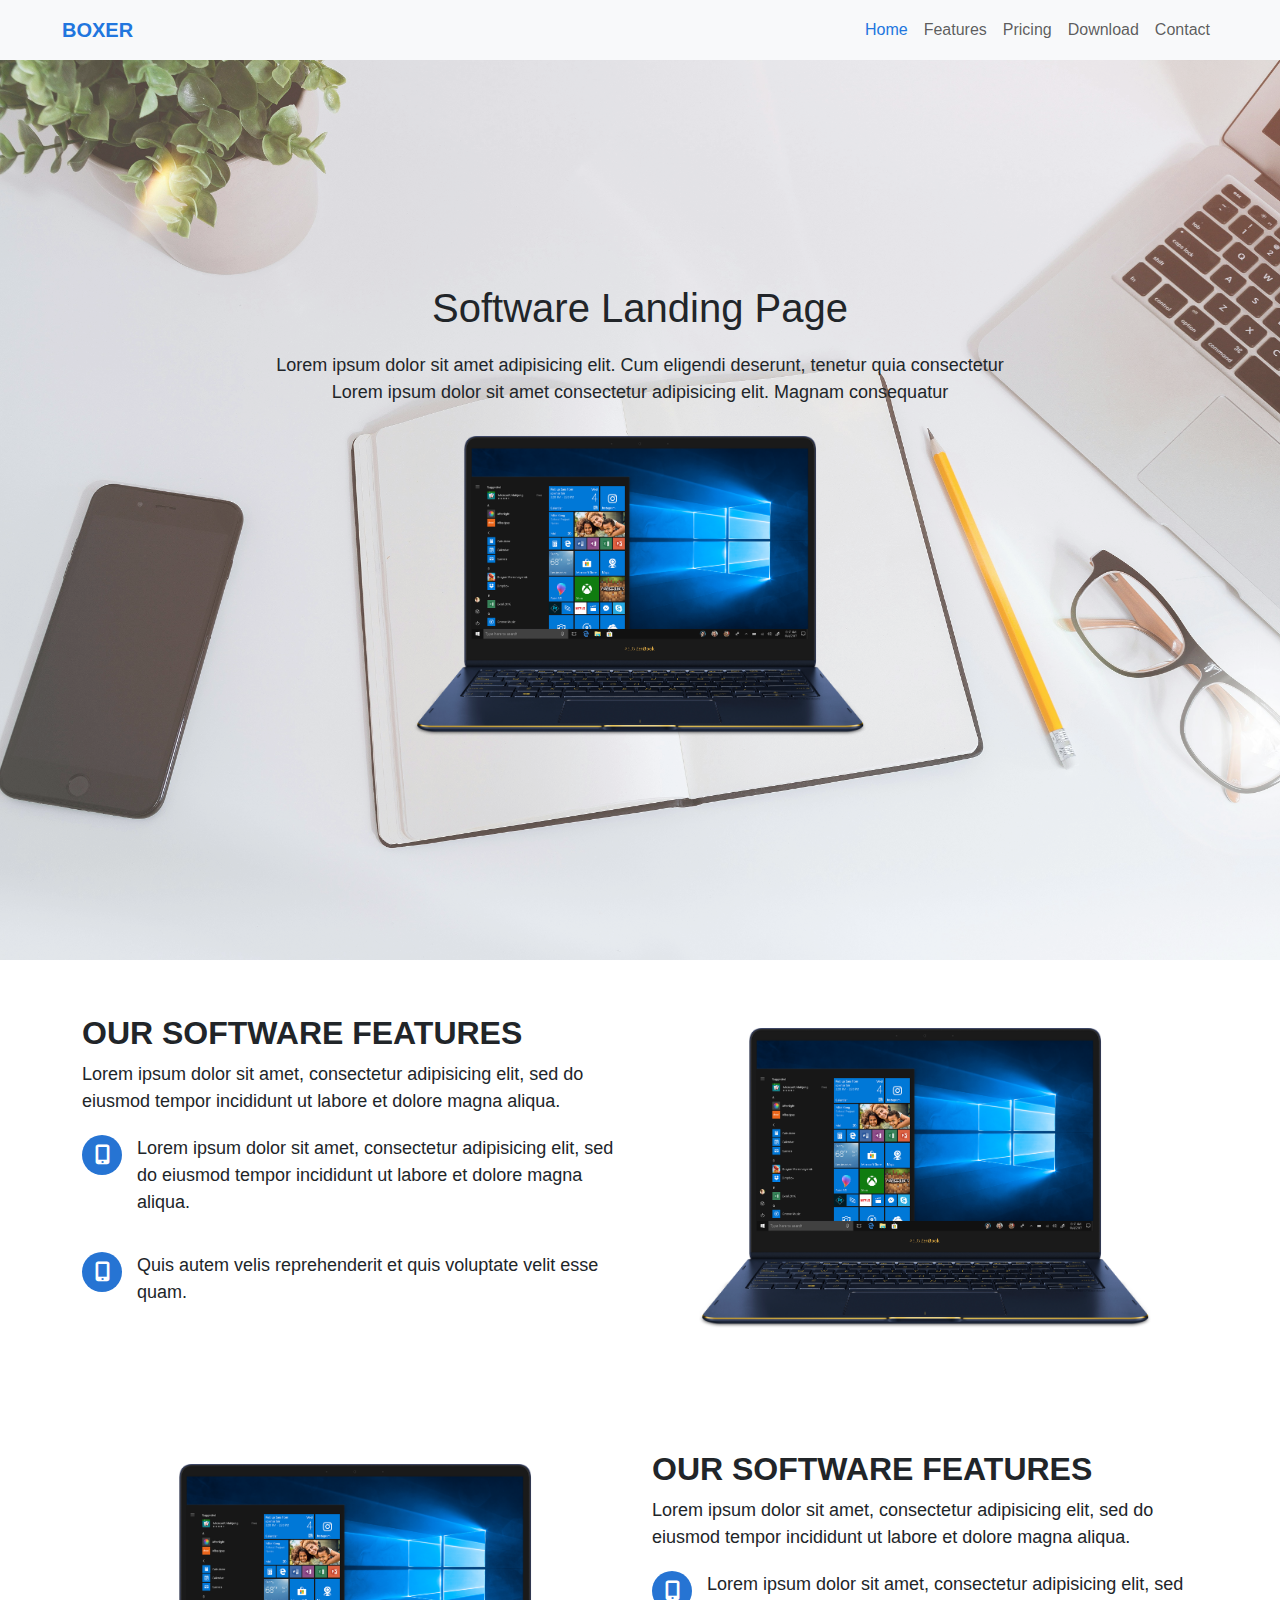
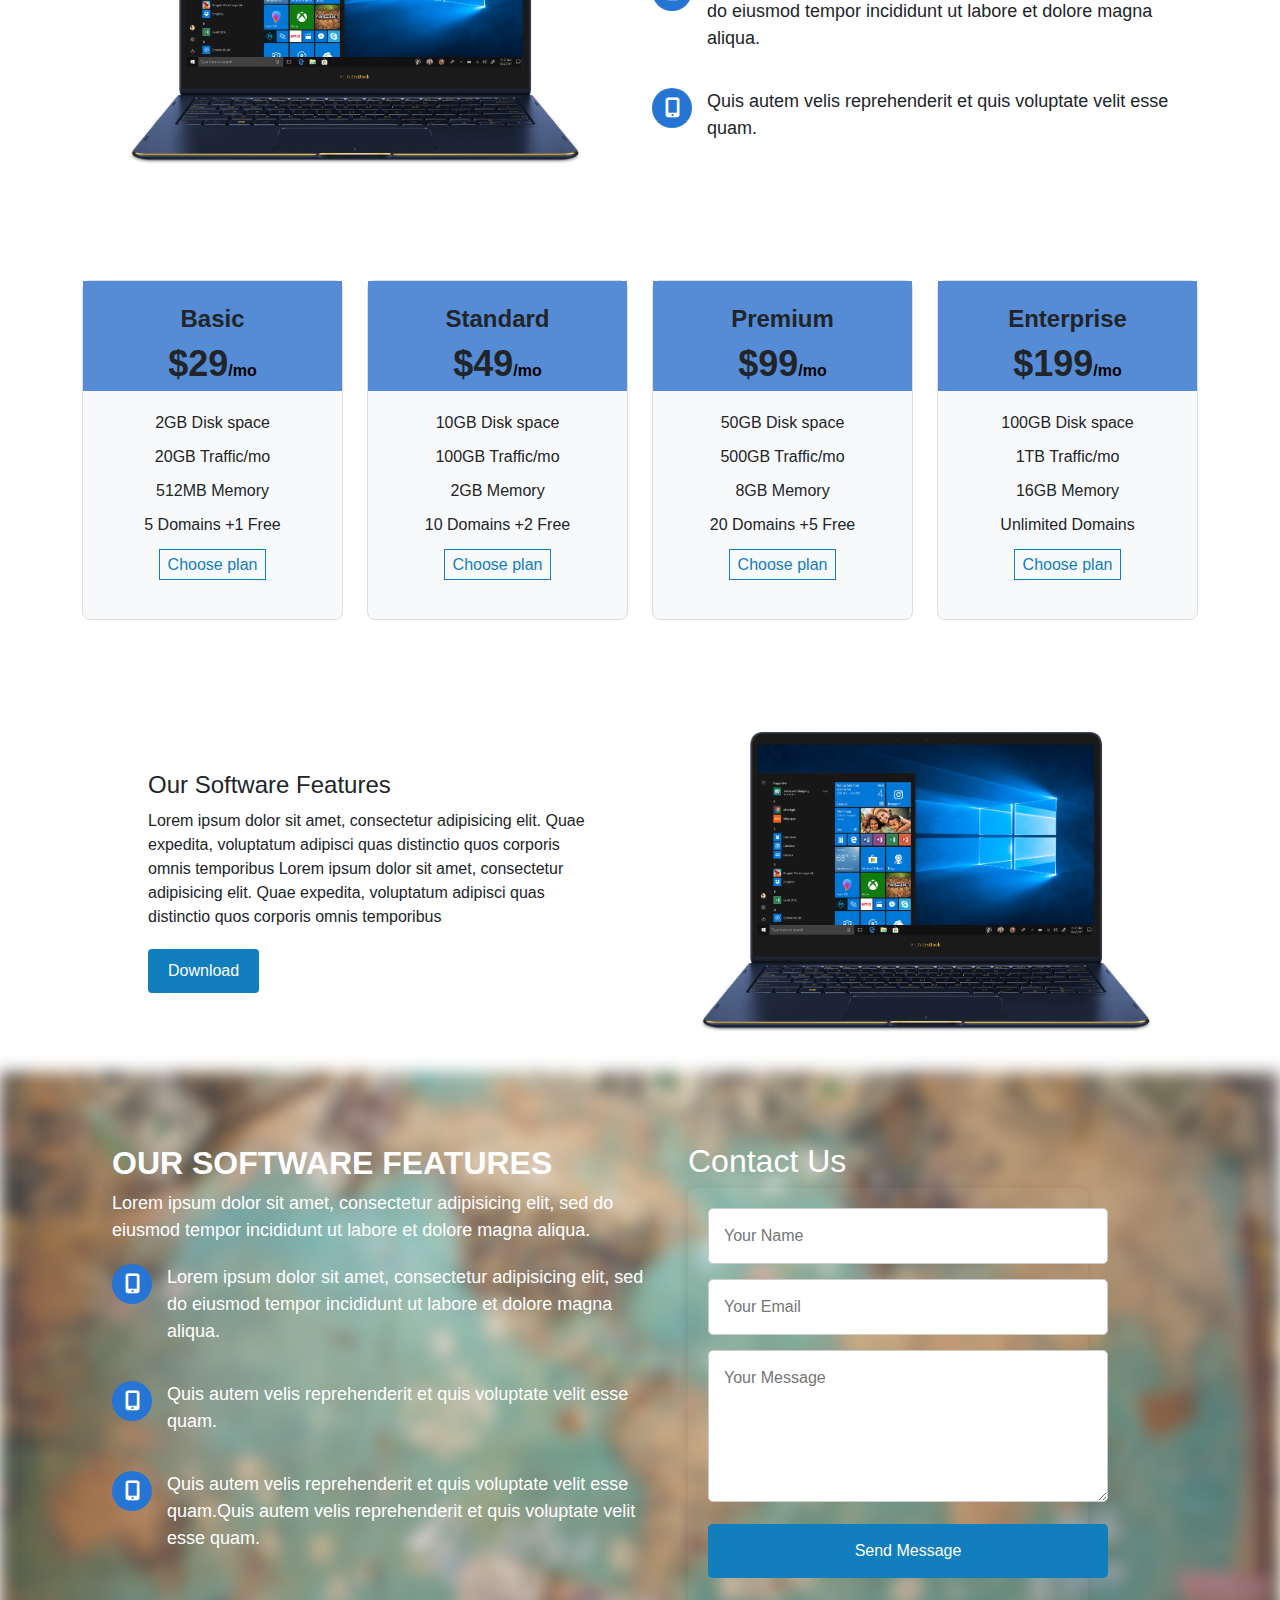
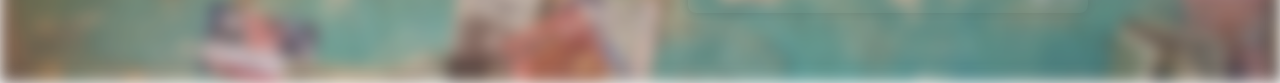
==== Project1/index.html @ 9dc05941 "Organized files into project folders" ====
<!DOCTYPE html>
<html lang="en">

<head>
    <meta charset="UTF-8">
    <meta name="viewport" content="width=device-width, initial-scale=1.0">
    <link href="https://cdn.jsdelivr.net/npm/bootstrap@5.3.3/dist/css/bootstrap.min.css" rel="stylesheet"
        integrity="sha384-QWTKZyjpPEjISv5WaRU9OFeRpok6YctnYmDr5pNlyT2bRjXh0JMhjY6hW+ALEwIH" crossorigin="anonymous">
    <link rel="stylesheet" href="style.css">
    <link rel="stylesheet" href="https://cdnjs.cloudflare.com/ajax/libs/font-awesome/6.0.0-beta3/css/all.min.css">
    <title>Document</title>
    <style>
        .main-container {
            margin: 0 auto;
            padding: 20px 80px;
        }

        .row {
            display: flex;
            flex-wrap: wrap;
            align-items: center;
        }

        /* Column 1: Content */
        .col-content {
            flex: 1;
            padding: 20px;
        }

        .content-container {
            background-color: #fff;
            padding: 20px;
            border-radius: 8px;
            margin-left: 40px;
        }

        .content-container h2 {
            font-size: 24px;
            margin-bottom: 10px;
        }

        .content-container p , ccc {
            font-size: 16px;
            color: #555;
        }

        /* Column 2: Image */
        .col-image {
            flex: 1;
            padding: 20px;
            text-align: center;
        }

        .col-image img {
            max-width: 100%;
            height: 300px;
            border-radius: 8px;
        }

        /* Responsive Styles */
        @media (max-width: 768px) {
            .main-container{
                padding: 20px;
            }
            .row {
                flex-direction: column;
            }

            .col-content, .col-image {
                flex: 100%;
                padding: 10px;
            }

            .content-container h2 {
                font-size: 20px;
            }

            .content-container p {
                font-size: 14px;
            }
        }

        @media (max-width: 480px) {
            .content-container {
                padding: 15px;
            }

            .content-container h2 {
                font-size: 18px;
            }

            .content-container p {
                font-size: 13px;
            }

        }
        @media (max-width: 510px) {
    .col-image img {
        height: 200px;
        width: auto; /* Ensures the aspect ratio is maintained */
    }
    .content-container {
        padding-left: 0px;
    }
}
    </style>
</head>

<body>
    <header >
        <nav style="padding: 10px 50px;" class="navbar navbar-expand-lg bg-body-tertiary nbox">
            <div class="container-fluid">
                <a class="navbar-brand" href="#" style="color: rgb(33, 118, 222);"><b> BOXER</b></a>
                <button class="navbar-toggler" type="button" data-bs-toggle="collapse"
                    data-bs-target="#navbarNavAltMarkup" aria-controls="navbarNavAltMarkup" aria-expanded="false"
                    aria-label="Toggle navigation">
                    <span class="navbar-toggler-icon"></span>
                </button>
                <div class="collapse navbar-collapse" id="navbarNavAltMarkup">
                    <div class="navbar-nav ms-auto">
                        <a class="nav-link active" aria-current="page" href="#"
                            style="color: rgb(33, 118, 222);">Home</a>
                        <a class="nav-link" href="#">Features</a>
                        <a class="nav-link" href="#">Pricing</a>
                        <a class="nav-link " aria-disabled="true">Download</a>
                        <a class="nav-link " aria-disabled="true">Contact</a>
                    </div>
                </div>
            </div>
        </nav>
    </header>
    <div class="hero">
        <div class="container">
            <h1>Software Landing Page</h1>
            <p style="padding: 0; margin: 0;">Lorem ipsum dolor sit amet adipisicing elit. Cum eligendi deserunt,
                tenetur quia consectetur </p>
            <p>Lorem ipsum dolor sit amet consectetur adipisicing elit. Magnam consequatur </p>
            <img class="inside-img" src="/img/pngwing.com (3).png">
        </div>
    </div>










    <section sstyle="padding: 0 50px; id="software-features" class="py-5">
        <div class="container">
            <div class="row align-items-center">
                <!-- Text and Features Section -->
                <div class="col-lg-6 mb-4 mb-lg-0">
                    <h2 class="fw-bold text-uppercase">Our Software Features</h2>
                    <p>Lorem ipsum dolor sit amet, consectetur adipisicing elit, sed do eiusmod tempor incididunt ut labore et dolore magna aliqua.</p>
                    <div class="d-flex align-items-start mb-3">
                        <div class="col-4 col-md-2 icon-circle">
                            <i class="fa-solid fa-mobile-screen-button"></i>
                        </div>
                        <p>Lorem ipsum dolor sit amet, consectetur adipisicing elit, sed do eiusmod tempor incididunt ut labore et dolore magna aliqua.</p>
                    </div>
                    <div class="d-flex align-items-start mb-3">
                        <div class="col-4 col-md-2 icon-circle">
                            <i class="fa-solid fa-mobile-screen-button"></i>
                        </div>
                        <p>Quis autem velis reprehenderit et quis voluptate velit esse quam.</p>
                    </div>
                </div>
                <!-- Image Section -->
                <div class="col-image">
                    <img src="/img/pngwing.com (3).png" alt="Placeholder Image">
                </div>
            </div>
        </div>
    </section>
    <section sstyle="padding: 0 50px; id="software-features" class="py-5">
        <div class="container">
            <div class="row align-items-center">
                 <!-- Image Section -->
                 <div class="col-image">
                    <img src="/img/pngwing.com (3).png" alt="Placeholder Image">
                </div>
                <!-- Text and Features Section -->
                <div class="col-lg-6 mb-4 mb-lg-0">
                    <h2 class="fw-bold text-uppercase">Our Software Features</h2>
                    <p>Lorem ipsum dolor sit amet, consectetur adipisicing elit, sed do eiusmod tempor incididunt ut labore et dolore magna aliqua.</p>
                    <div class="d-flex align-items-start mb-3">
                        <div class="col-4 col-md-2 icon-circle">
                            <i class="fa-solid fa-mobile-screen-button"></i>
                        </div>
                        <p>Lorem ipsum dolor sit amet, consectetur adipisicing elit, sed do eiusmod tempor incididunt ut labore et dolore magna aliqua.</p>
                    </div>
                    <div class="d-flex align-items-start mb-3">
                        <div class="col-4 col-md-2 icon-circle">
                            <i class="fa-solid fa-mobile-screen-button"></i>
                        </div>
                        <p>Quis autem velis reprehenderit et quis voluptate velit esse quam.</p>
                    </div>
                </div>
               
            </div>
        </div>
    </section>
    


  

    <!-- 
pricing -->




    <div class="container my-5">
        <div class="row text-center justify-content-center">
            <!-- Pricing Card 1 -->
            <div class="col-lg-3 col-md-6 mb-4 ">
                <div class="pricing-table">
                    <div style="background-color: rgb(85, 140, 213);" class="header">
                        <div style="background-color: rgb(85, 140, 213);" class="title">Basic</div>
                        <div style="background-color: rgb(85, 140, 213);" class="price">$29<span>/mo</span></div>
                    </div>
                    <div class="features">
                        <ul>
                            <li>2GB <span>Disk space</span></li>
                            <li>20GB <span>Traffic/mo</span></li>
                            <li>512MB <span>Memory</span></li>
                            <li>5 Domains <span>+1 Free</span></li>
                        </ul>
                    </div>
                    <div class="signup">
                        <a href="#">Choose plan</a>
                    </div>
                </div>
            </div>
    
            <!-- Pricing Card 2 -->
            <div class="col-lg-3 col-md-6 mb-4">
                <div  class="pricing-table">
                    <div style="background-color: rgb(85, 140, 213);" class="header">
                        <div style="background-color: rgb(85, 140, 213);" class="title">Standard</div>
                        <div style="background-color: rgb(85, 140, 213);" class="price">$49<span>/mo</span></div>
                    </div>
                    <div class="features">
                        <ul>
                            <li>10GB <span>Disk space</span></li>
                            <li>100GB <span>Traffic/mo</span></li>
                            <li>2GB <span>Memory</span></li>
                            <li>10 Domains <span>+2 Free</span></li>
                        </ul>
                    </div>
                    <div class="signup">
                        <a href="#">Choose plan</a>
                    </div>
                </div>
            </div>
    
            <!-- Pricing Card 3 -->
            <div class="col-lg-3 col-md-6 mb-4">
                <div class="pricing-table">
                    <div style="background-color: rgb(85, 140, 213);" class="header">
                        <div style="background-color: rgb(85, 140, 213);" class="title">Premium</div>
                        <div style="background-color: rgb(85, 140, 213);" class="price">$99<span>/mo</span></div>
                    </div>
                    <div class="features">
                        <ul>
                            <li>50GB <span>Disk space</span></li>
                            <li>500GB <span>Traffic/mo</span></li>
                            <li>8GB <span>Memory</span></li>
                            <li>20 Domains <span>+5 Free</span></li>
                        </ul>
                    </div>
                    <div class="signup">
                        <a href="#">Choose plan</a>
                    </div>
                </div>
            </div>
    
            <!-- Pricing Card 4 -->
            <div class="col-lg-3 col-md-6 mb-4">
                <div class="pricing-table">
                    <div style="background-color: rgb(85, 140, 213);" class="header">
                        <div style="background-color: rgb(85, 140, 213);" class="title">Enterprise</div>
                        <div style="background-color: rgb(85, 140, 213);" class="price">$199<span>/mo</span></div>
                    </div>
                    <div class="features">
                        <ul>
                            <li>100GB <span>Disk space</span></li>
                            <li>1TB <span>Traffic/mo</span></li>
                            <li>16GB <span>Memory</span></li>
                            <li>Unlimited Domains</li>
                        </ul>
                    </div>
                    <div class="signup">
                        <a href="#">Choose plan</a>
                    </div>
                </div>
            </div>
        </div>
    </div>



    <!-- pricing -->



    <div class="main-container">
        <div class="row">
            <div class="col-content">
                <div class="content-container">
                    <h2>Our Software Features</h2>
                    <Lorem>Lorem ipsum dolor sit amet, consectetur adipisicing elit. Quae expedita, voluptatum adipisci quas distinctio quos corporis omnis temporibus Lorem ipsum dolor sit amet, consectetur adipisicing elit. Quae expedita, voluptatum adipisci quas distinctio quos corporis omnis temporibus </p>
                    <button>Download</button>
                </div>
            </div>
    
            <div class="col-image">
                <img src="/img/pngwing.com (3).png" alt="Placeholder Image">
            </div>
        </div>
        </div>
    <!-- 

             form                -->

    




        <div class="container-fluid main-wrapper">
            <div class="row align-items-center flexr">
                <!-- Left Side: Software Features -->
                <div  class="col-lg-6 mb-4 content-column">
                    <h2 class="fw-bold text-uppercase">Our Software Features</h2>
                    <p>Lorem ipsum dolor sit amet, consectetur adipisicing elit, sed do eiusmod tempor incididunt ut labore et dolore magna aliqua.</p>
        
                    <div class="d-flex align-items-start mb-3">
                        <div class="col-4 col-md-2 icon-circle">
                            <i class="fa-solid fa-mobile-screen-button"></i>
                        </div>
                        <p>Lorem ipsum dolor sit amet, consectetur adipisicing elit, sed do eiusmod tempor incididunt ut labore et dolore magna aliqua.</p>
                    </div>
        
                    <div class="d-flex align-items-start mb-3">
                        <div class="col-4 col-md-2 icon-circle">
                            <i class="fa-solid fa-mobile-screen-button"></i>
                        </div>
                        <p>Quis autem velis reprehenderit et quis voluptate velit esse quam.</p>
                    </div>
        
                    <div class="d-flex align-items-start mb-3">
                        <div class="col-4 col-md-2 icon-circle">
                            <i class="fa-solid fa-mobile-screen-button"></i>
                        </div>
                        <p>Quis autem velis reprehenderit et quis voluptate velit esse quam.Quis autem velis reprehenderit et quis voluptate velit esse quam.</p>
                    </div>
                </div>
        
                <!-- Right Side: Contact Form -->
                <div class="col-lg-6 form-column">
                    <h2>Contact Us</h2>
                    <form action="#">
                        <input type="text" placeholder="Your Name" required>
                        <input type="email" placeholder="Your Email" required>
                        <textarea placeholder="Your Message" rows="5" required></textarea>
                        <button type="submit">Send Message</button>
                    </form>
                </div>
            </div>
        </div>
        



    <script src="https://cdn.jsdelivr.net/npm/bootstrap@5.3.3/dist/js/bootstrap.bundle.min.js"
        integrity="sha384-YvpcrYf0tY3lHB60NNkmXc5s9fDVZLESaAA55NDzOxhy9GkcIdslK1eN7N6jIeHz"
        crossorigin="anonymous"></script>
</body>

</html>
---- Project1/style.css ----
.nbox {
    padding: 0 100px;
}

.hero {
    position: relative;
    height: 100vh;
    display: flex;
    justify-content: center;
    align-items: center;
    text-align: center;
}

.hero::before {
    content: "";
    position: absolute;
    width: 100%;
    height: 100%;
    background-image: url('img/jeshoots-com-pUAM5hPaCRI-unsplash.jpg');
    background-position: center;
    background-repeat: no-repeat;
    background-size: cover;
    background-color: rgba(0, 0, 0, 0.5);
    z-index: -1;
    opacity: 0.8;
}

.inside {
    position: relative;
    z-index: 1;
    color: black;
    width: 1000px;
    padding: 20px;
}

.inside-img {
    height: 300px;
    display: block;
    margin: 30px auto 0;
}

p {
    font-size: 18px;
}

.srvices {
    display: flex;
    justify-content: center;
    gap: 40px;
    padding: 70px 0;
}

.card {
    border-radius: 8px;
    border: none;
}

.icon-container {
    display: flex;
    justify-content: center;
    margin-bottom: 40px;
}

.icon-container i {
    font-size: 50px;
    color: #137aef;
}

h4 {
    color: black;
}

.adv {
    padding: 80px 200px;
}

.icon-circle {
    width: 40px;
    height: 40px;
    background-color: rgb(38, 116, 211);
    border-radius: 50%;
    display: flex;
    justify-content: center;
    align-items: center;
    color: white;
    margin-right: 10px;
}

.icon-circle i {
    font-size: 20px;
}


/* 

pricing             */




/* @import url('https://fonts.googleapis.com/css?family=Abel');



#wrapper {
    width: 100%;
}

@media screen and (min-width: 1113px) {
    #wrapper {
        width: 1100px;
        margin: 0 auto;
    }
}

#pricing-tables {
    font-family: "Abel", sans-serif;
    display: flex;
    flex-direction: column;
    justify-content: space-between;
    align-items: center;
}

@media screen and (min-width: 1113px) {
    #pricing-tables {
        flex-direction: row;
    }
}

.pricing-table {
    max-width: 300px;
    width: 100%;
    margin: 15px 0;
}

@media screen and (min-width: 1113px) {
    .pricing-table {
        margin: 0;
        max-width: 300px;
    }
}

.pricing-table .header .title {
    text-align: center;
    text-transform: uppercase;
    padding: 15px 0;
    background: #117ebd;
    color: #000;
    font-size: 16px;
}

.pricing-table .header .price {
    text-align: center;
    text-transform: uppercase;
    padding: 15px 0;
    background: #117ebd;
    color: #000;
    font-size: 28px;
    font-weight: 300;
}

.pricing-table .header .price span {
    font-size: 14px;
    vertical-align: super;
}

.pricing-table .features {
    background: #fff;
}

.pricing-table .features ul {
    list-style: none;
    margin: 0;
    padding: 15px 0;
}

.pricing-table .features ul li {
    padding: 8px 5px;
    text-align: center;
}

.pricing-table .features ul li span {
    color: #999;
}

.pricing-table .signup {
    background: #fff;
    padding: 2px 0 25px 0;
    width: 100%;
    display: flex;
    justify-content: center;
}

.pricing-table .signup a {
    width: auto;
    margin: 0 auto;
    padding: 8px 10px;
    text-align: center;
    text-decoration: none;
    color: #117ebd;
    border: 1px solid #117ebd;
    transition: all .2s ease;
}

.pricing-table .signup a:hover {
    color: #fff;
    background: #117ebd;
}

.pricing-table.featured .header .title {
    background: #117ebd;
    color: #fff;
}

.pricing-table.featured .signup a {
    background: #117ebd;
    color: #fff;
}

.pricing-table.featured .signup a:hover {
    color: #117ebd;
    background: #fff;
} */



.pricing-table {
    background-color: #f8f9fa;
    border: 1px solid #ddd;
    border-radius: 8px;
    text-align: center;
    min-height: 340px; /* Increase the height of the cards */
    padding-bottom: 20px;
}
.header {
    margin-bottom: 20px;
    padding-top: 20px;
}
.title {
    font-size: 24px;
    font-weight: bold;
}
.price {
    font-size: 36px;
    font-weight: bold;
}
.price span {
    font-size: 16px;
    color: #000000;
}
.features ul {
    list-style: none;
    padding: 0;
}
.features li {
    margin: 10px 0;
}
.signup a {
    width: auto;
    margin: 0 auto;
    padding: 6px 8px;
    text-align: center;
    text-decoration: none;
    color: #117ebd;
    border: 1px solid #117ebd;
    transition: all .2s ease;
}
.signup a:hover {
    color: #fff;
    background: #117ebd;
}









/* 

pricing             */

.bgform {
    position: relative;
    height: 600px;
    background-size: cover;
    background-position: center;
    display: flex;
    justify-content: center;
    /* Centers horizontally */
    align-items: center;
    /* Centers vertically */
    text-align: center;
    /* Ensures text alignment is centered */
}

.bgform::before {
    content: "";
    position: absolute;
    top: 0;
    left: 0;
    width: 100%;
    height: 100%;
    background-image: url('img/christine-roy-ir5MHI6rPg0-unsplash.jpg');
    background-size: cover;
    background-position: center;
    filter: blur(2px);
    /* Adjust the blur value as needed */
    z-index: -1;
    /* Keep it behind the content */
    opacity: 2px;
}

.bgform>* {
    position: relative;
    z-index: 1;
    color: white;
    /* For visibility */
    max-width: 100%;
    /* Ensures the content does not overflow */
}





form {
    padding: 20px;
    border-radius: 8px;
    box-shadow: 0 0 10px rgba(0, 0, 0, 0.1);
    max-width: 400px;
    width: 100%;
}

form div {
    margin-bottom: 15px;
}

input[type="text"],
input[type="mail"] {
    width: calc(100% - 22px);
    /* Adjust width to account for padding */
    padding: 10px;
    border: 1px solid #ccc;
    border-radius: 4px;
    font-size: 16px;
    margin-bottom: 10px;
    /* Space between inputs */
}

button {
    background-color: #117ebd;
    color: white;
    padding: 10px 20px;
    border: none;
    border-radius: 4px;
    font-size: 16px;
    cursor: pointer;
    transition: background-color 0.3s ease;
}

button:hover {
    background-color: #0d6efd;
}

/* Responsive styling */
@media (max-width: 500px) {

    input[type="text"],
    input[type="mail"] {
        width: calc(100% - 16px);
        /* Adjust width for smaller screens */
    }
}




@media (max-width: 466px) {
    .inside-img {
        height: 200px;
    }
}

@media (max-width: 904px) {
    .icon-circle {
        margin-bottom: 20px;
    }
}

.responsive-img {
    height: 300px;
}

@media (max-width: 656px) {
    .responsive-img {
        height: 200px;
        padding: auto;
    }
}










.containere {
    max-width: 1200px;
    margin: 0 auto;
    padding: 20px;
    display: flex;
    flex-wrap: wrap;
    align-items: center;
}

.image-container {
    flex: 1;
    min-width: 300px;
    padding: 20px;
}

.image-container img {
    max-width: 100%;
    height: auto;
}

.content {
    flex: 1;
    min-width: 300px;
    padding: 20px;
}

h1 {
    font-size: 2.5rem;
    margin-bottom: 20px;
}

p {
    margin-bottom: 20px;
}

.feature {
    display: flex;
    align-items: center;
    margin-bottom: 15px;
}

.icon {
    width: 40px;
    height: 40px;
    background-color: #3498db;
    border-radius: 50%;
    display: flex;
    justify-content: center;
    align-items: center;
    margin-right: 15px;
}

.icon img {
    width: 20px;
    height: 20px;
}

@media (max-width: 768px) {
    .container {
        flex-direction: column;
    }

    .image-container,
    .content {
        width: 100%;
    }
}







/* Main wrapper with blurred background */
.main-wrapper {
    position: relative;
    padding: 50px 20px ;
    color: white;
    flex-wrap: wrap;
}

.main-wrapper::before {
    content: "";
    position: absolute;
    top: 0;
    left: 0;
    width: 100%;
    height: 100%;
    background-image: url('/img/christine-roy-ir5MHI6rPg0-unsplash.jpg'); /* Replace with your image */
    background-size: cover;
    background-position: center;
    filter: blur(8px);
    opacity: 0.8;
    z-index: -1;
}

/* Flex Row */
.flexr {
    display: flex;
    flex-wrap: wrap;
    margin-left: 60px;
    padding: 20px  ;

}
.content-column{
    flex: 1;
    min-width: 0;

}

/* Column Styles */
.form-column {
    flex: 1;
    min-width: 0; /* Ensure columns do not shrink below their content */
}

/* Icon Circle */
.icon-circle {
    padding: 20px;
    background-color: rgb(38, 116, 211);
    border-radius: 50%;
    text-align: center;
    color: white;
    margin-right: 15px;
}

/* Form Styles */
.form-column input,
.form-column textarea,
.form-column button {
    width: 600px; /* Full width for mobile view */
    padding: 15px;  /* Increased padding for larger input areas */
    margin-bottom: 15px;
    border-radius: 5px;
    border: 1px solid #ccc;
}

.form-column button {
    background-color: #117ebd;
    color: white;
    border: none;
    cursor: pointer;
    max-width: 500px;
}

.form-column button:hover {
    background-color: #0b5a8a;
}

/* Responsive Adjustments */
@media (min-width: 744px) {
    .flexr {
        flex-direction: row;
    }

 
}
@media (max-width: 1082px) {
    .flexr{
        margin-left: 0;
    }
}
@media (max-width: 1345px) {
    .form-column input,
    .form-column textarea,
    .form-column button {
        width: 400px; 
}
}
@media (max-width: 964px) {
    .form-column input,
    .form-column textarea,
    .form-column button {
        width: 300px; 
}
}
@media (max-width: 744px) {
    .form-column input,
    .form-column textarea,
    .form-column button {
        width: 500px; 
}
}
@media (max-width: 600px) {
    .form-column input,
    .form-column textarea,
    .form-column button {
        width: 300px; 
}
}
@media (max-width: 433px) {
    .form-column input,
    .form-column textarea,
    .form-column button {
        width: 240px; 
}
}
















body {
    font-family: 'Arial', sans-serif;
}

#software-features {
    background-color: #f9f9f9;
    text-align: left;
}

#software-features h2 {
    color: #333;
}

#software-features p {
    color: #666;
    line-height: 1.8;
}

/* .icon-circle {
    width: 40px;
    height: 40px;
    background-color: rgb(38, 116, 211);
    border-radius: 50%;
    display: flex;
    justify-content: center;
    align-items: center;
    color: white;
}

.icon-circle i {
    font-size: 18px;
} */
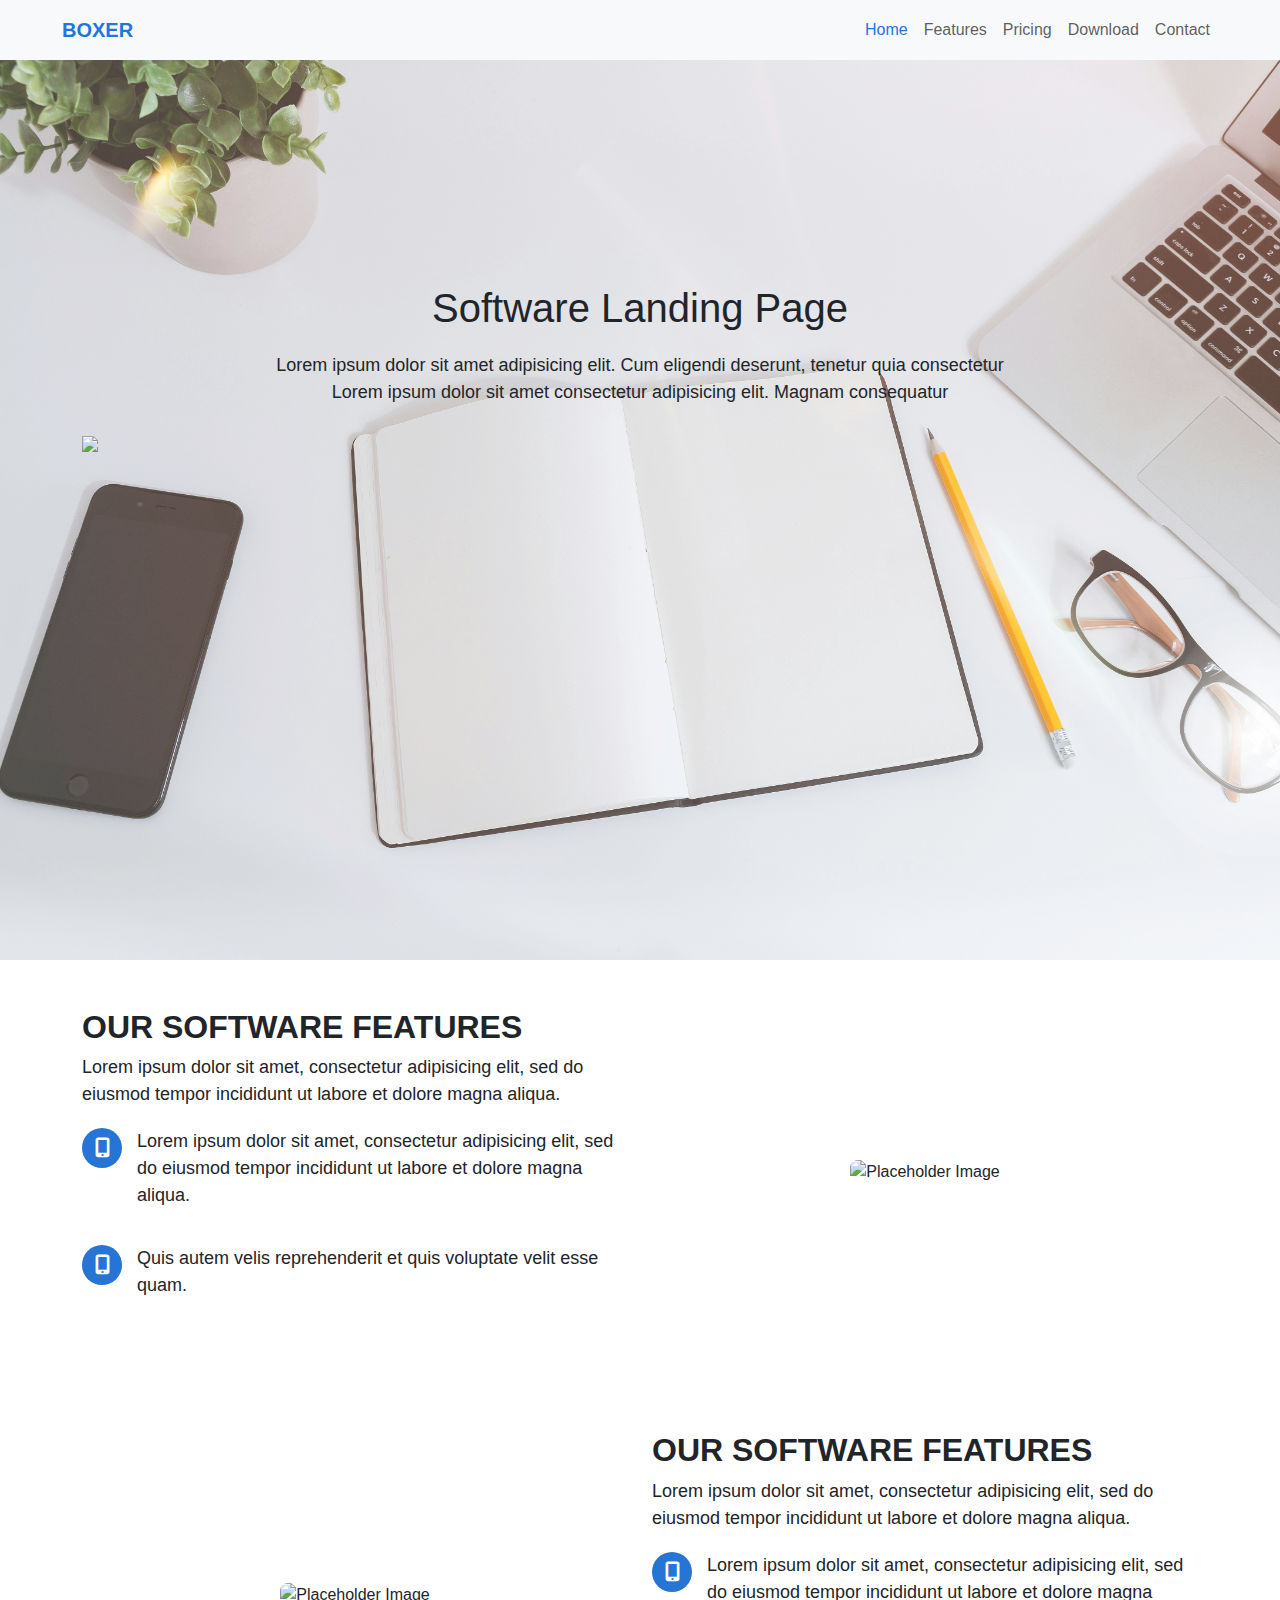
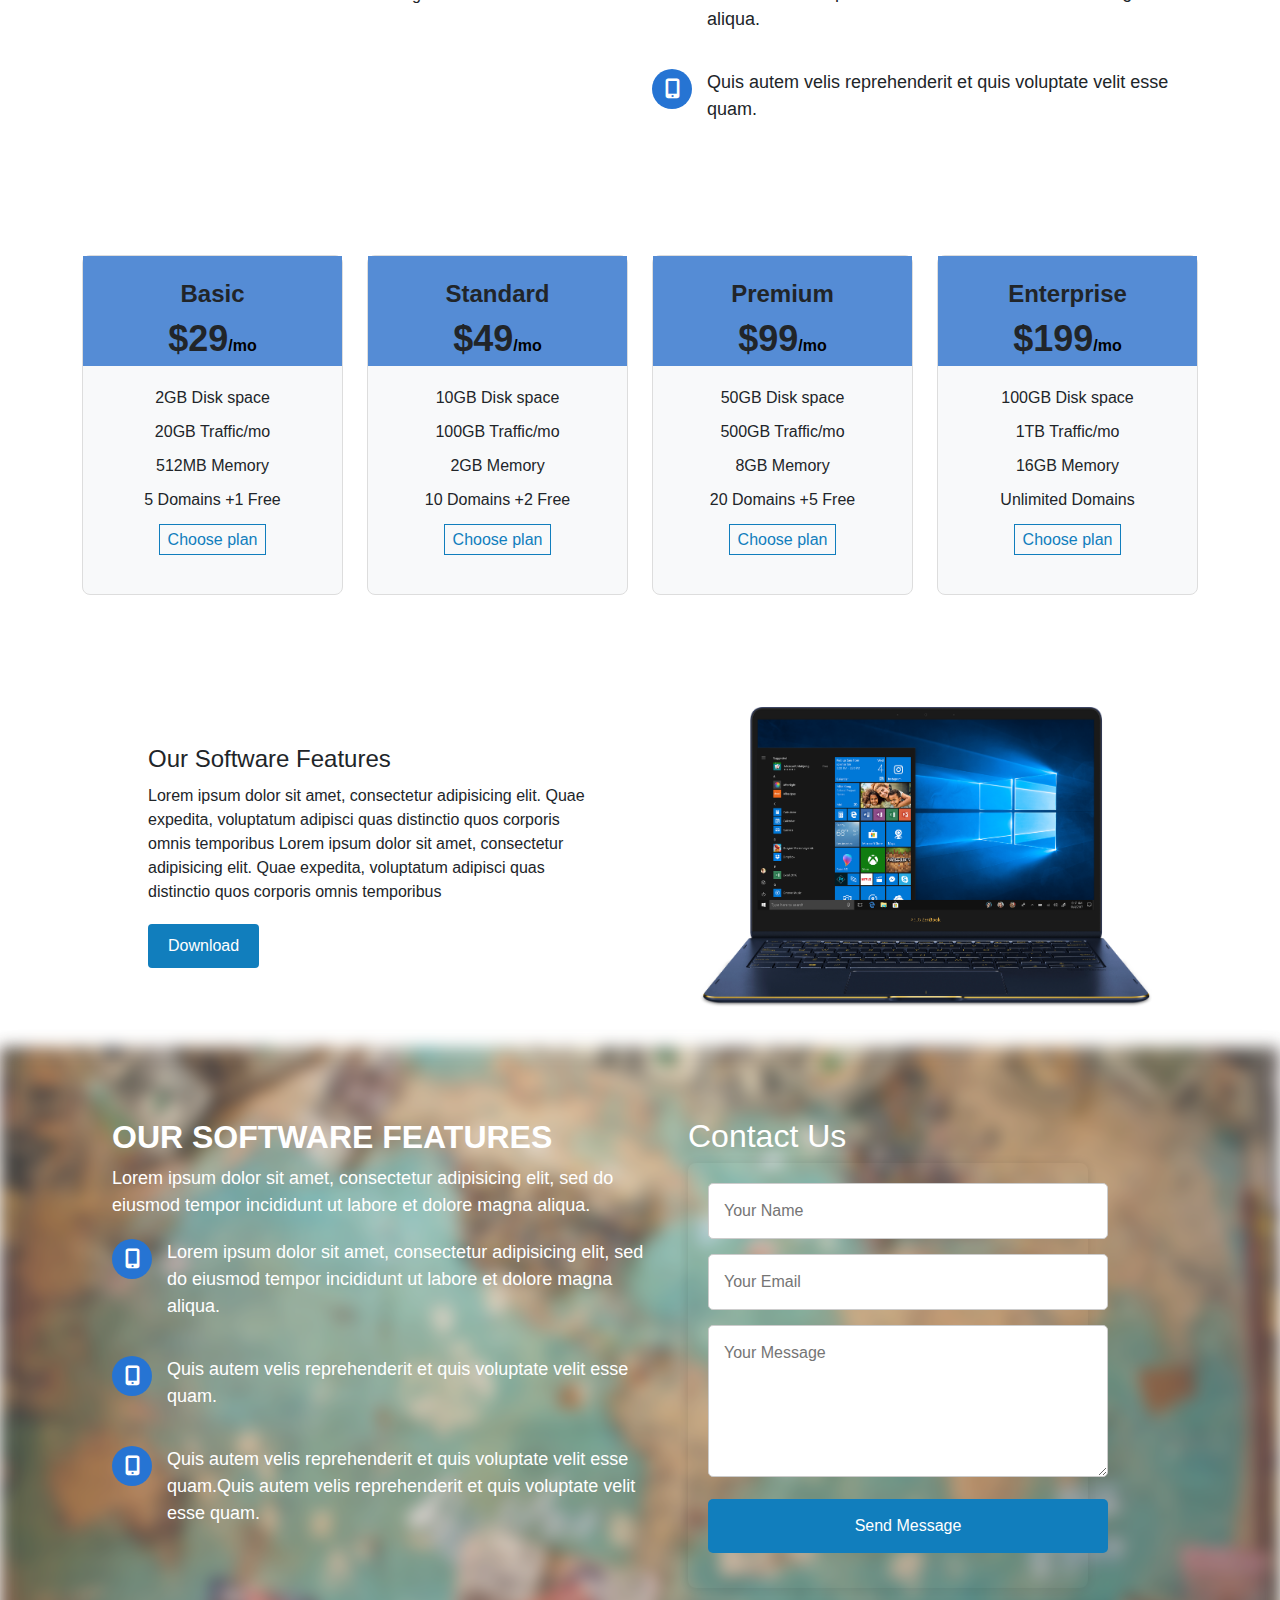
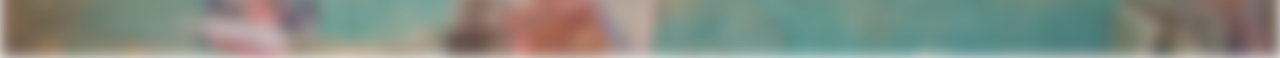
==== commit d4bd88cd: "Update index.html" ====
--- a/Project1/index.html
+++ b/Project1/index.html
@@ -57,7 +57,6 @@
             border-radius: 8px;
         }
 
-        /* Responsive Styles */
         @media (max-width: 768px) {
             .main-container{
                 padding: 20px;
@@ -97,7 +96,7 @@
         @media (max-width: 510px) {
     .col-image img {
         height: 200px;
-        width: auto; /* Ensures the aspect ratio is maintained */
+        width: auto; 
     }
     .content-container {
         padding-left: 0px;
@@ -135,7 +134,7 @@
             <p style="padding: 0; margin: 0;">Lorem ipsum dolor sit amet adipisicing elit. Cum eligendi deserunt,
                 tenetur quia consectetur </p>
             <p>Lorem ipsum dolor sit amet consectetur adipisicing elit. Magnam consequatur </p>
-            <img class="inside-img" src="/img/pngwing.com (3).png">
+            <img class="inside-img" src="./Project1/img/laptop.png">
         </div>
     </div>
 
@@ -170,7 +169,7 @@
                 </div>
                 <!-- Image Section -->
                 <div class="col-image">
-                    <img src="/img/pngwing.com (3).png" alt="Placeholder Image">
+                    <img src="./Project1/img/laptop.png" alt="Placeholder Image">
                 </div>
             </div>
         </div>
@@ -180,7 +179,7 @@
             <div class="row align-items-center">
                  <!-- Image Section -->
                  <div class="col-image">
-                    <img src="/img/pngwing.com (3).png" alt="Placeholder Image">
+                    <img src="./Project1/img/laptop.png" alt="Placeholder Image">
                 </div>
                 <!-- Text and Features Section -->
                 <div class="col-lg-6 mb-4 mb-lg-0">
@@ -319,7 +318,7 @@
             </div>
     
             <div class="col-image">
-                <img src="/img/pngwing.com (3).png" alt="Placeholder Image">
+                <img src="/Project1/img/laptop.png" alt="Placeholder Image">
             </div>
         </div>
         </div>
@@ -382,4 +381,4 @@
         crossorigin="anonymous"></script>
 </body>
 
-</html>+</html>
--- a/Project1/style.css
+++ b/Project1/style.css
@@ -1,3 +1,22 @@
+body {
+    font-family: 'Arial', sans-serif;
+}
+
+#software-features {
+    background-color: #f9f9f9;
+    text-align: left;
+}
+
+#software-features h2 {
+    color: #333;
+}
+
+#software-features p {
+    color: #666;
+    line-height: 1.8;
+}
+
+
 .nbox {
     padding: 0 100px;
 }
@@ -91,137 +110,6 @@
 }
 
 
-/* 
-
-pricing             */
-
-
-
-
-/* @import url('https://fonts.googleapis.com/css?family=Abel');
-
-
-
-#wrapper {
-    width: 100%;
-}
-
-@media screen and (min-width: 1113px) {
-    #wrapper {
-        width: 1100px;
-        margin: 0 auto;
-    }
-}
-
-#pricing-tables {
-    font-family: "Abel", sans-serif;
-    display: flex;
-    flex-direction: column;
-    justify-content: space-between;
-    align-items: center;
-}
-
-@media screen and (min-width: 1113px) {
-    #pricing-tables {
-        flex-direction: row;
-    }
-}
-
-.pricing-table {
-    max-width: 300px;
-    width: 100%;
-    margin: 15px 0;
-}
-
-@media screen and (min-width: 1113px) {
-    .pricing-table {
-        margin: 0;
-        max-width: 300px;
-    }
-}
-
-.pricing-table .header .title {
-    text-align: center;
-    text-transform: uppercase;
-    padding: 15px 0;
-    background: #117ebd;
-    color: #000;
-    font-size: 16px;
-}
-
-.pricing-table .header .price {
-    text-align: center;
-    text-transform: uppercase;
-    padding: 15px 0;
-    background: #117ebd;
-    color: #000;
-    font-size: 28px;
-    font-weight: 300;
-}
-
-.pricing-table .header .price span {
-    font-size: 14px;
-    vertical-align: super;
-}
-
-.pricing-table .features {
-    background: #fff;
-}
-
-.pricing-table .features ul {
-    list-style: none;
-    margin: 0;
-    padding: 15px 0;
-}
-
-.pricing-table .features ul li {
-    padding: 8px 5px;
-    text-align: center;
-}
-
-.pricing-table .features ul li span {
-    color: #999;
-}
-
-.pricing-table .signup {
-    background: #fff;
-    padding: 2px 0 25px 0;
-    width: 100%;
-    display: flex;
-    justify-content: center;
-}
-
-.pricing-table .signup a {
-    width: auto;
-    margin: 0 auto;
-    padding: 8px 10px;
-    text-align: center;
-    text-decoration: none;
-    color: #117ebd;
-    border: 1px solid #117ebd;
-    transition: all .2s ease;
-}
-
-.pricing-table .signup a:hover {
-    color: #fff;
-    background: #117ebd;
-}
-
-.pricing-table.featured .header .title {
-    background: #117ebd;
-    color: #fff;
-}
-
-.pricing-table.featured .signup a {
-    background: #117ebd;
-    color: #fff;
-}
-
-.pricing-table.featured .signup a:hover {
-    color: #117ebd;
-    background: #fff;
-} */
-
 
 
 .pricing-table {
@@ -229,7 +117,7 @@
     border: 1px solid #ddd;
     border-radius: 8px;
     text-align: center;
-    min-height: 340px; /* Increase the height of the cards */
+    min-height: 340px; 
     padding-bottom: 20px;
 }
 .header {
@@ -289,11 +177,8 @@
     background-position: center;
     display: flex;
     justify-content: center;
-    /* Centers horizontally */
-    align-items: center;
-    /* Centers vertically */
+    align-items: center;
     text-align: center;
-    /* Ensures text alignment is centered */
 }
 
 .bgform::before {
@@ -307,9 +192,7 @@
     background-size: cover;
     background-position: center;
     filter: blur(2px);
-    /* Adjust the blur value as needed */
     z-index: -1;
-    /* Keep it behind the content */
     opacity: 2px;
 }
 
@@ -317,9 +200,7 @@
     position: relative;
     z-index: 1;
     color: white;
-    /* For visibility */
     max-width: 100%;
-    /* Ensures the content does not overflow */
 }
 
 
@@ -341,13 +222,11 @@
 input[type="text"],
 input[type="mail"] {
     width: calc(100% - 22px);
-    /* Adjust width to account for padding */
     padding: 10px;
     border: 1px solid #ccc;
     border-radius: 4px;
     font-size: 16px;
     margin-bottom: 10px;
-    /* Space between inputs */
 }
 
 button {
@@ -365,13 +244,11 @@
     background-color: #0d6efd;
 }
 
-/* Responsive styling */
 @media (max-width: 500px) {
 
     input[type="text"],
     input[type="mail"] {
         width: calc(100% - 16px);
-        /* Adjust width for smaller screens */
     }
 }
 
@@ -484,7 +361,6 @@
 
 
 
-/* Main wrapper with blurred background */
 .main-wrapper {
     position: relative;
     padding: 50px 20px ;
@@ -499,7 +375,7 @@
     left: 0;
     width: 100%;
     height: 100%;
-    background-image: url('/img/christine-roy-ir5MHI6rPg0-unsplash.jpg'); /* Replace with your image */
+    background-image: url('/img/christine-roy-ir5MHI6rPg0-unsplash.jpg'); 
     background-size: cover;
     background-position: center;
     filter: blur(8px);
@@ -507,7 +383,6 @@
     z-index: -1;
 }
 
-/* Flex Row */
 .flexr {
     display: flex;
     flex-wrap: wrap;
@@ -521,13 +396,11 @@
 
 }
 
-/* Column Styles */
 .form-column {
     flex: 1;
-    min-width: 0; /* Ensure columns do not shrink below their content */
-}
-
-/* Icon Circle */
+    min-width: 0; 
+}
+
 .icon-circle {
     padding: 20px;
     background-color: rgb(38, 116, 211);
@@ -537,12 +410,11 @@
     margin-right: 15px;
 }
 
-/* Form Styles */
 .form-column input,
 .form-column textarea,
 .form-column button {
-    width: 600px; /* Full width for mobile view */
-    padding: 15px;  /* Increased padding for larger input areas */
+    width: 600px; 
+    padding: 15px;  
     margin-bottom: 15px;
     border-radius: 5px;
     border: 1px solid #ccc;
@@ -560,7 +432,6 @@
     background-color: #0b5a8a;
 }
 
-/* Responsive Adjustments */
 @media (min-width: 744px) {
     .flexr {
         flex-direction: row;
@@ -624,35 +495,5 @@
 
 
 
-body {
-    font-family: 'Arial', sans-serif;
-}
-
-#software-features {
-    background-color: #f9f9f9;
-    text-align: left;
-}
-
-#software-features h2 {
-    color: #333;
-}
-
-#software-features p {
-    color: #666;
-    line-height: 1.8;
-}
-
-/* .icon-circle {
-    width: 40px;
-    height: 40px;
-    background-color: rgb(38, 116, 211);
-    border-radius: 50%;
-    display: flex;
-    justify-content: center;
-    align-items: center;
-    color: white;
-}
-
-.icon-circle i {
-    font-size: 18px;
-} */
+
+
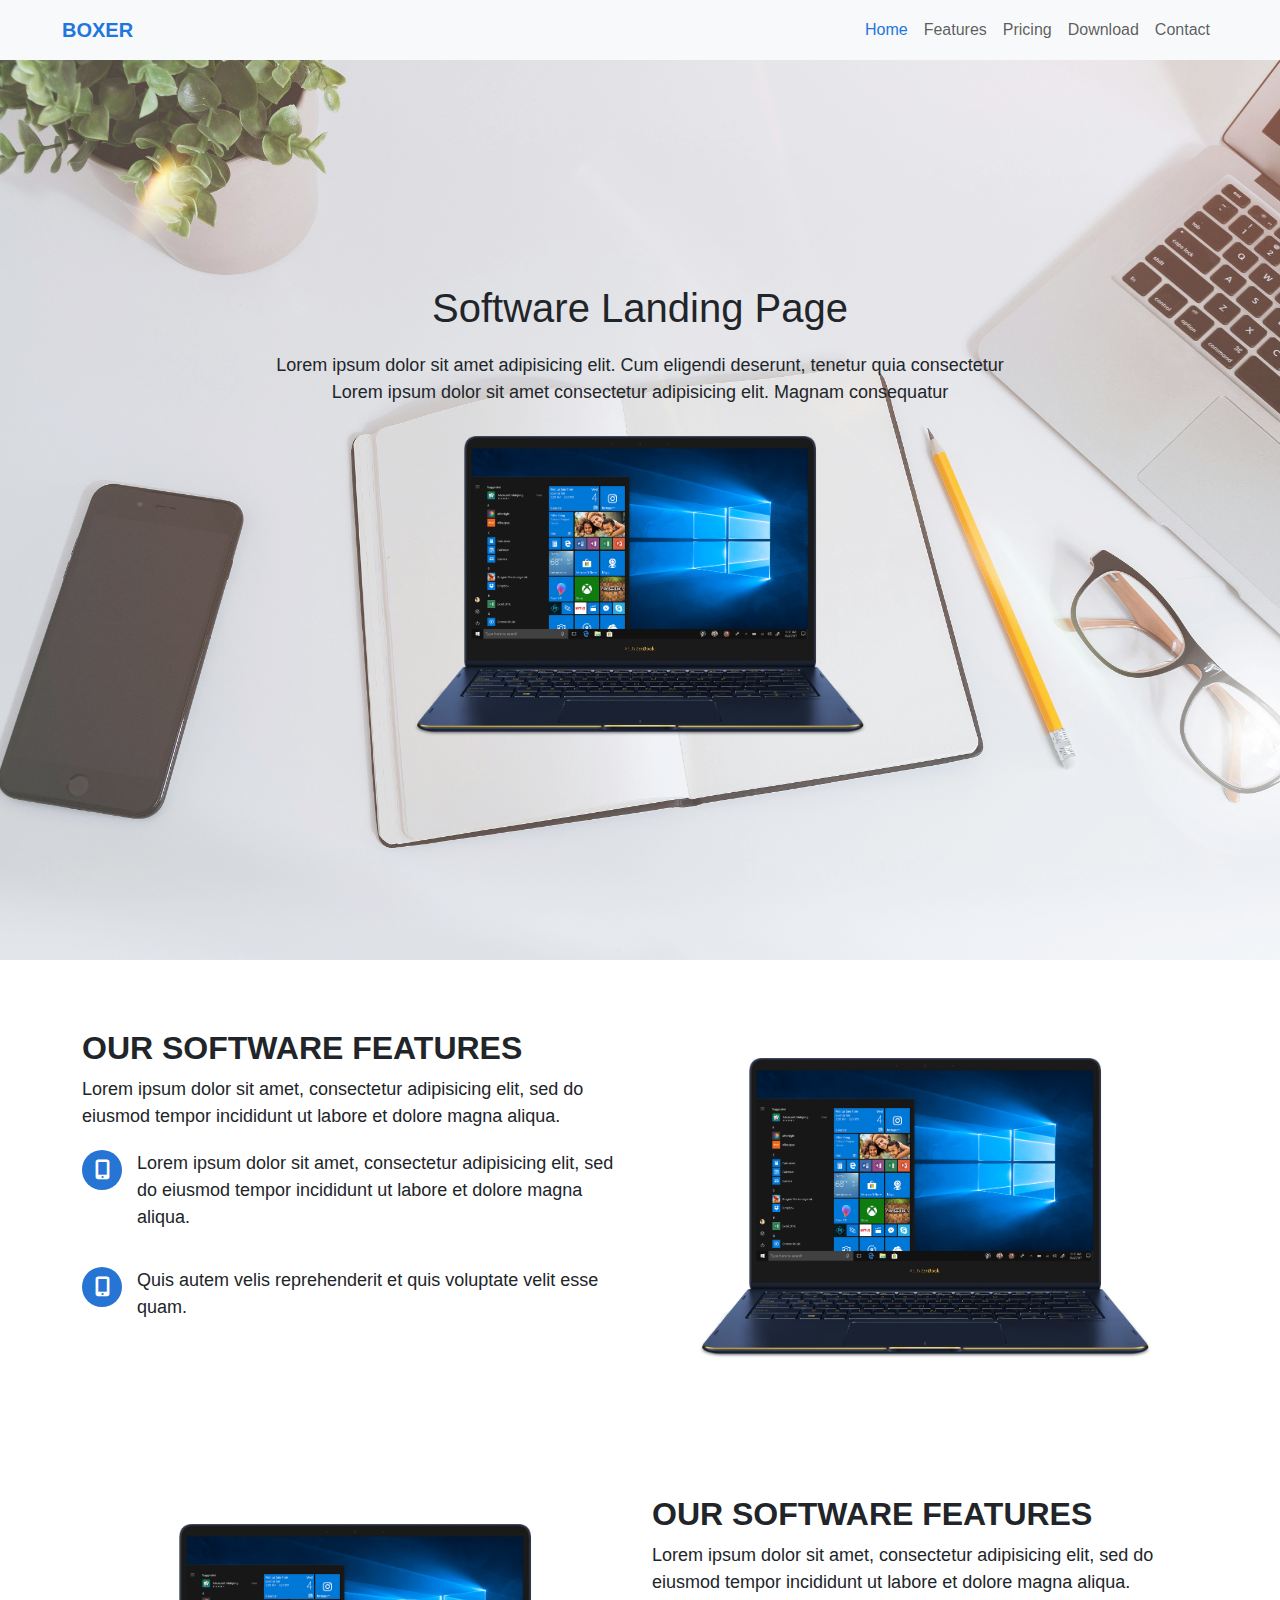
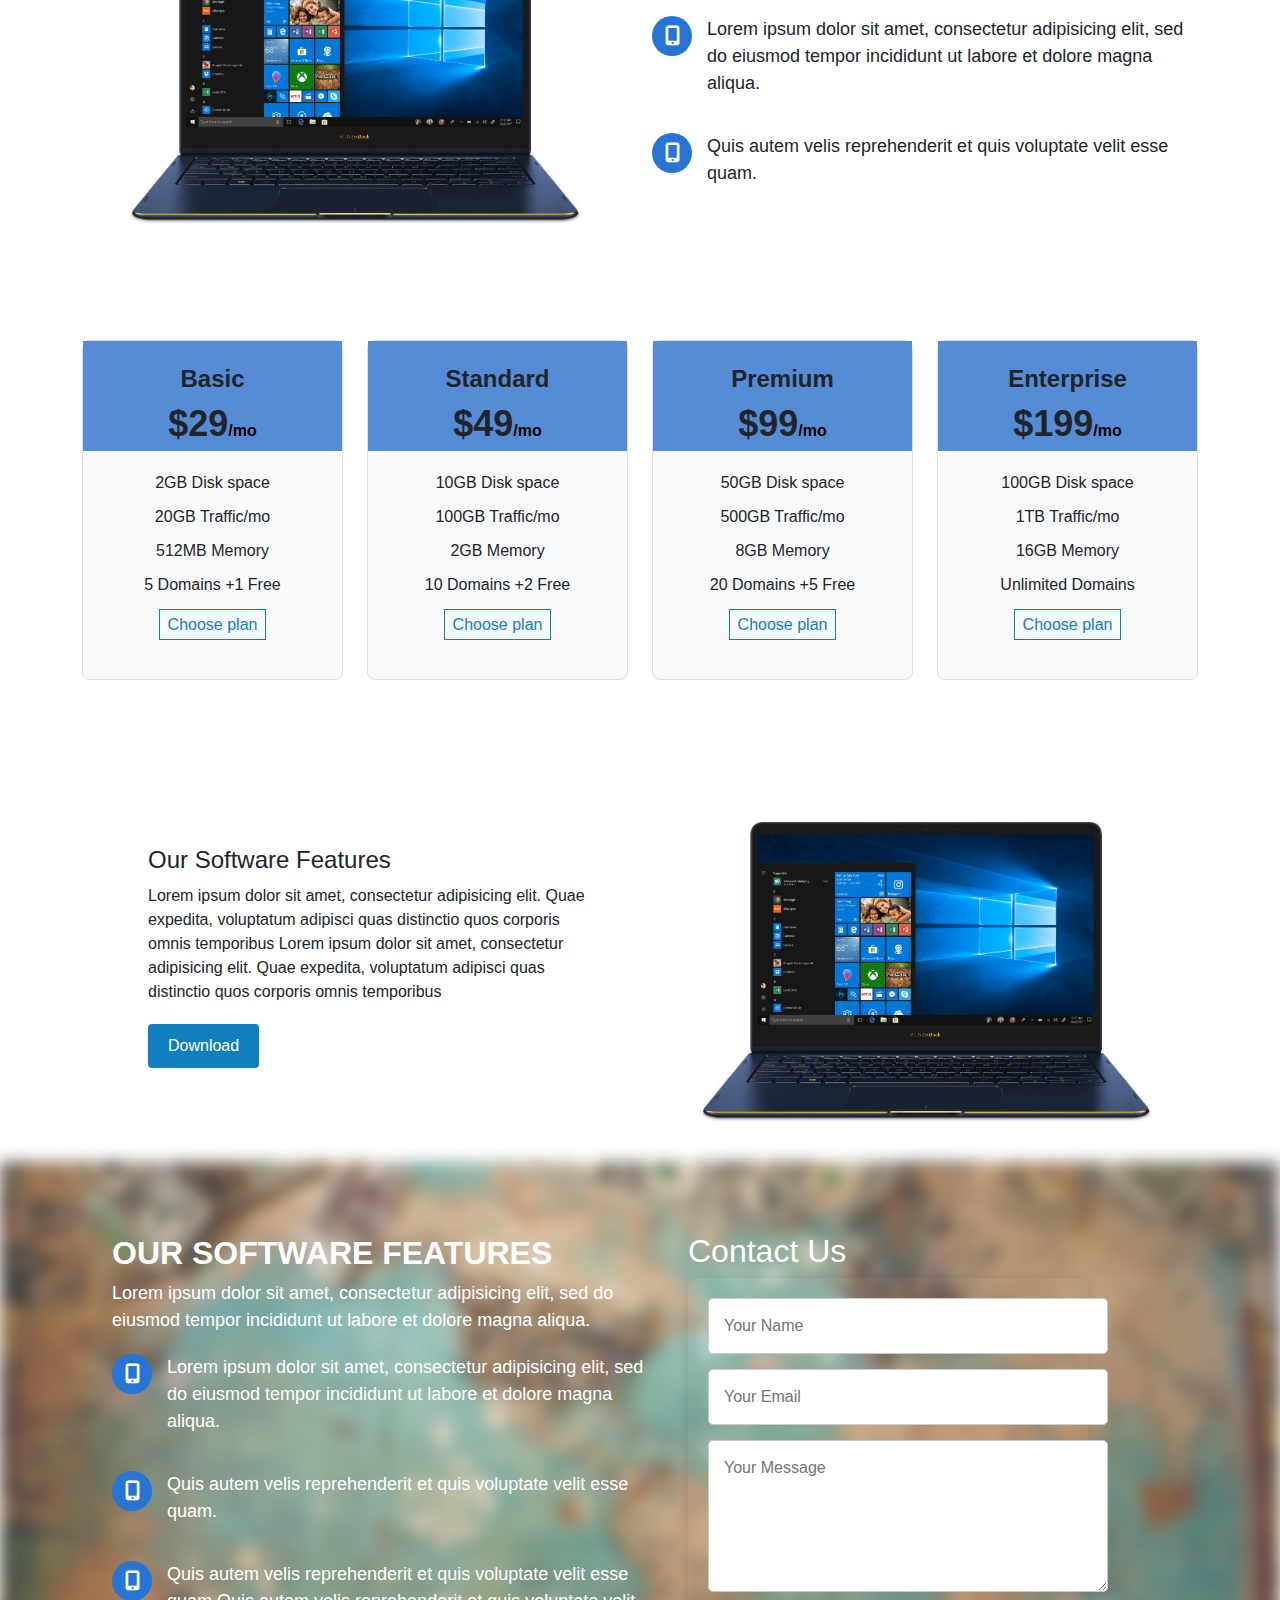
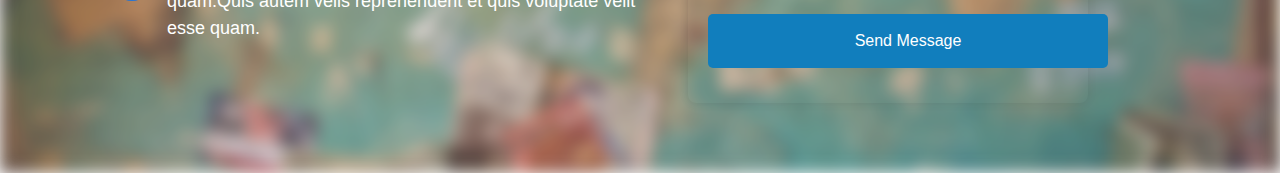
==== commit f4d58583: "Update index.html" ====
--- a/Project1/index.html
+++ b/Project1/index.html
@@ -134,7 +134,7 @@
             <p style="padding: 0; margin: 0;">Lorem ipsum dolor sit amet adipisicing elit. Cum eligendi deserunt,
                 tenetur quia consectetur </p>
             <p>Lorem ipsum dolor sit amet consectetur adipisicing elit. Magnam consequatur </p>
-            <img class="inside-img" src="./Project1/img/laptop.png">
+            <img class="inside-img" src="img/laptop.png">
         </div>
     </div>
 
@@ -169,7 +169,7 @@
                 </div>
                 <!-- Image Section -->
                 <div class="col-image">
-                    <img src="./Project1/img/laptop.png" alt="Placeholder Image">
+                <img class="inside-img" src="img/laptop.png">
                 </div>
             </div>
         </div>
@@ -179,7 +179,7 @@
             <div class="row align-items-center">
                  <!-- Image Section -->
                  <div class="col-image">
-                    <img src="./Project1/img/laptop.png" alt="Placeholder Image">
+                   <img class="inside-img" src="img/laptop.png">
                 </div>
                 <!-- Text and Features Section -->
                 <div class="col-lg-6 mb-4 mb-lg-0">
@@ -318,7 +318,7 @@
             </div>
     
             <div class="col-image">
-                <img src="/Project1/img/laptop.png" alt="Placeholder Image">
+              <img class="inside-img" src="img/laptop.png">
             </div>
         </div>
         </div>
--- a/Project1/style.css
+++ b/Project1/style.css
@@ -35,7 +35,7 @@
     position: absolute;
     width: 100%;
     height: 100%;
-    background-image: url('img/jeshoots-com-pUAM5hPaCRI-unsplash.jpg');
+    background-image: url('./img/jeshoots-com-pUAM5hPaCRI-unsplash.jpg');
     background-position: center;
     background-repeat: no-repeat;
     background-size: cover;
